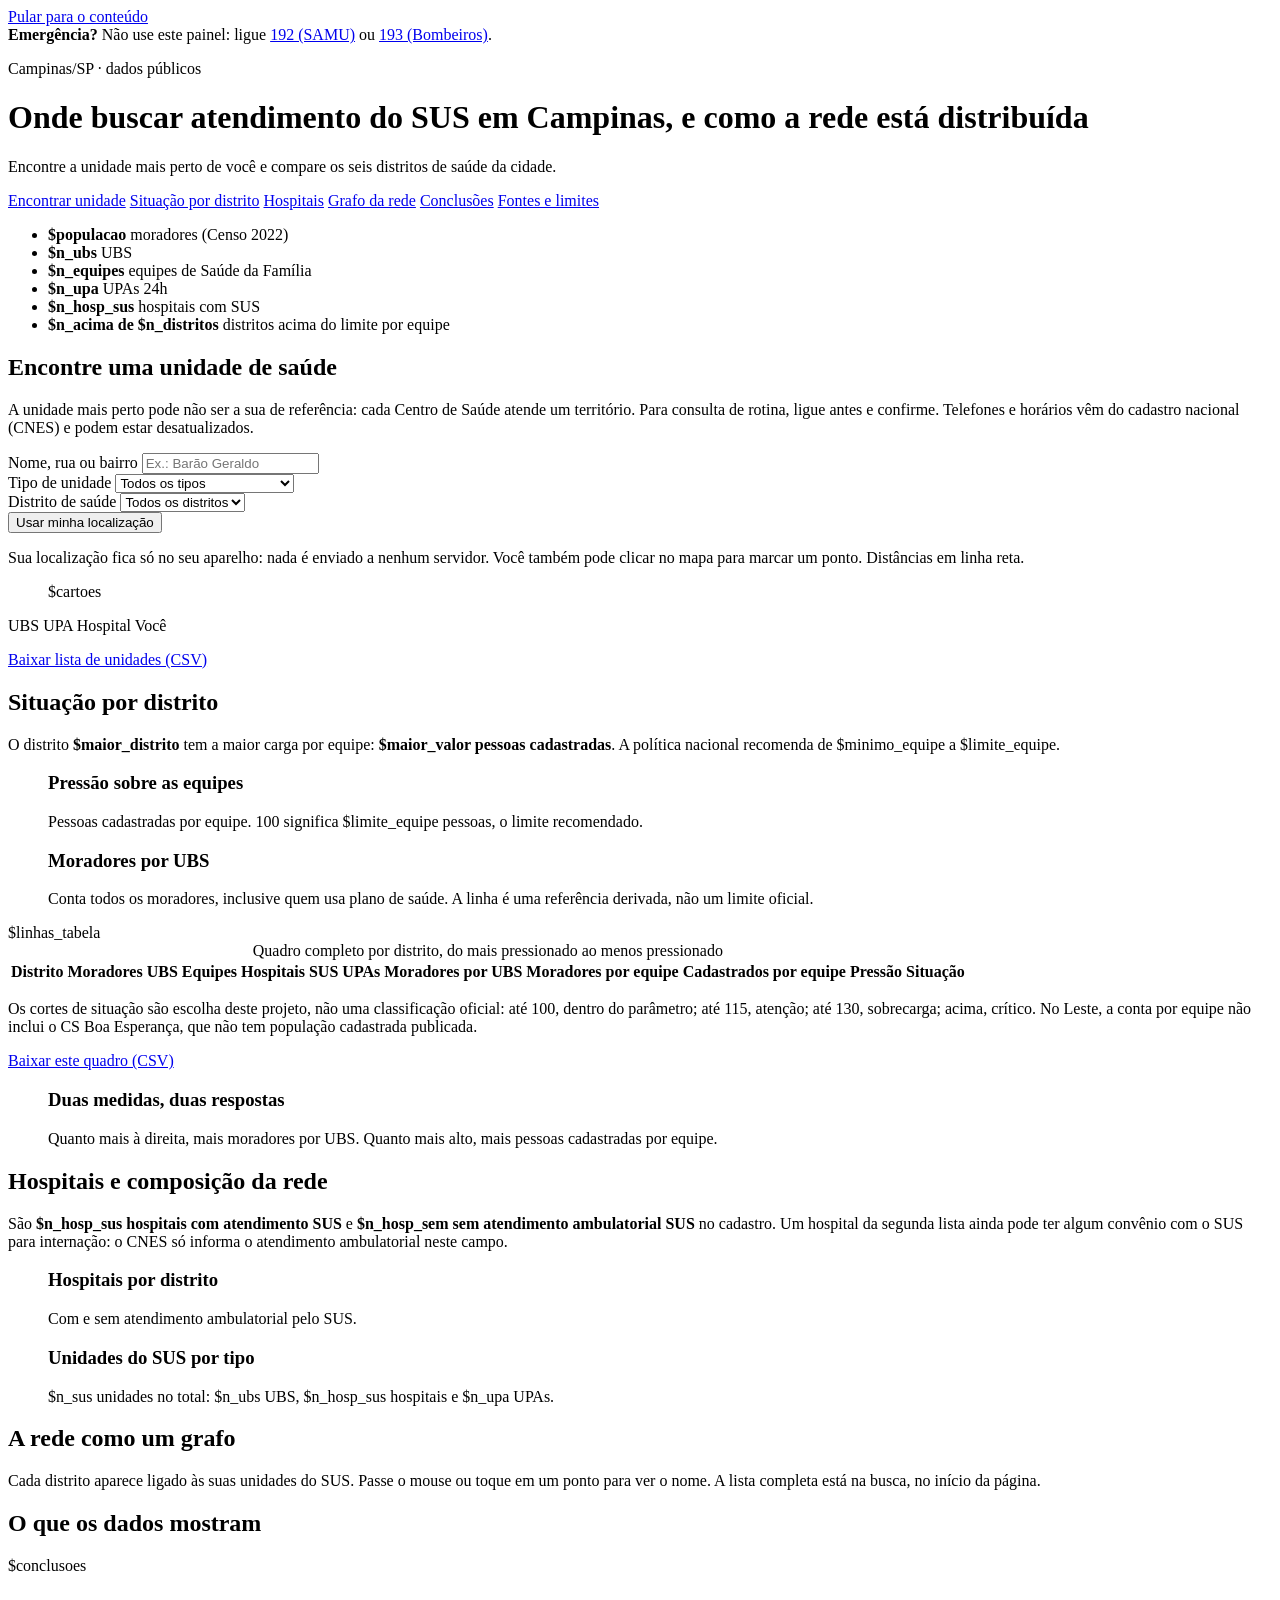
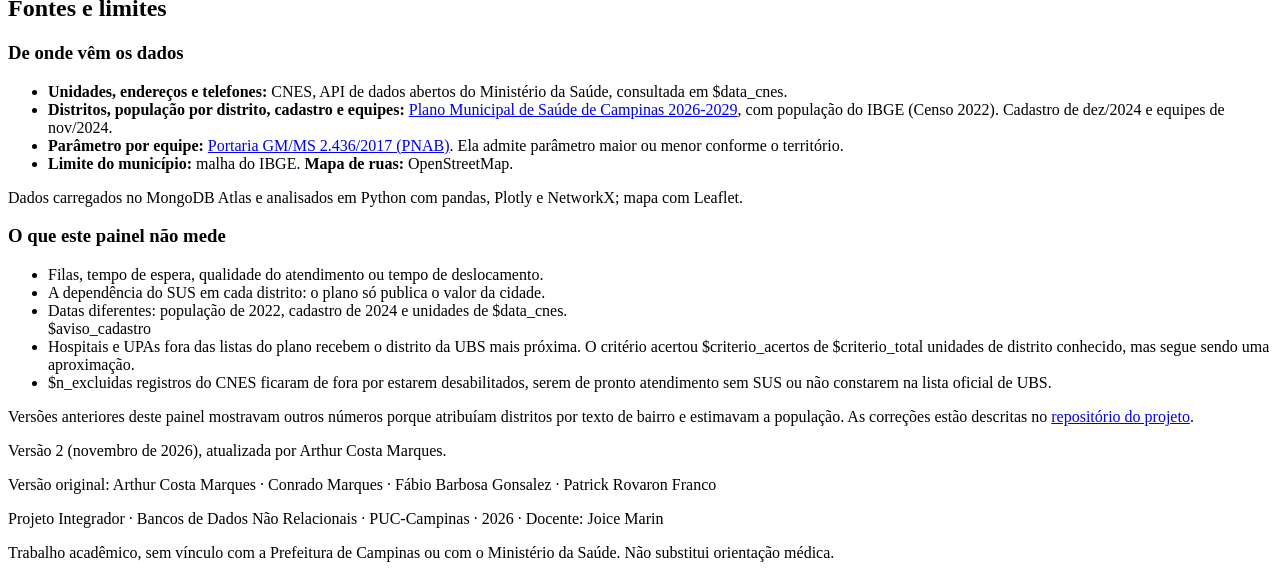
==== src/template/painel.html @ d637463d "Versão 2: corrige a metodologia e torna o painel utilizável por qualquer pessoa Atualização individu" ====
<!DOCTYPE html>
<html lang="pt-BR">
<head>
<meta charset="UTF-8">
<meta name="viewport" content="width=device-width, initial-scale=1">
<meta http-equiv="Content-Security-Policy" content="default-src 'none'; script-src 'unsafe-inline'; style-src 'unsafe-inline'; img-src data: https://tile.openstreetmap.org; base-uri 'none'; form-action 'none'">
<meta name="description" content="Encontre UBS, UPAs e hospitais do SUS em Campinas e compare os seis distritos de saúde, com dados oficiais.">
<title>Saúde Pública em Campinas</title>
<script>
(function () {
  var t = null;
  try { t = localStorage.getItem('tema'); } catch (erro) {}
  if (!t && window.matchMedia) t = matchMedia('(prefers-color-scheme: light)').matches ? 'claro' : 'escuro';
  document.documentElement.setAttribute('data-tema', t || 'escuro');
  document.documentElement.classList.add('com-js');
})();
</script>
<style>$css</style>
</head>
<body>
<a class="pular" href="#conteudo">Pular para o conteúdo</a>

<aside class="emergencia" aria-label="Emergência">
  <strong>Emergência?</strong> Não use este painel: ligue <a href="tel:192">192 (SAMU)</a> ou <a href="tel:193">193 (Bombeiros)</a>.
</aside>

<header class="topo">
  <div class="limite">
    <div class="topo-linha">
      <p class="pilula">Campinas/SP · dados públicos</p>
      <button type="button" id="alternar-tema" class="botao-sec" hidden>Mudar para tema claro</button>
    </div>
    <h1>Onde buscar atendimento do SUS em Campinas, e como a rede está distribuída</h1>
    <p class="subtitulo">Encontre a unidade mais perto de você e compare os seis distritos de saúde da cidade.</p>
    <nav aria-label="Seções da página">
      <a href="#encontrar">Encontrar unidade</a>
      <a href="#situacao">Situação por distrito</a>
      <a href="#hospitais">Hospitais</a>
      <a href="#grafo">Grafo da rede</a>
      <a href="#conclusoes">Conclusões</a>
      <a href="#fontes">Fontes e limites</a>
    </nav>
  </div>
</header>

<main id="conteudo" class="limite">

  <ul class="kpis" aria-label="Números principais">
    <li><strong>$populacao</strong> moradores (Censo 2022)</li>
    <li><strong>$n_ubs</strong> UBS</li>
    <li><strong>$n_equipes</strong> equipes de Saúde da Família</li>
    <li><strong>$n_upa</strong> UPAs 24h</li>
    <li><strong>$n_hosp_sus</strong> hospitais com SUS</li>
    <li><strong>$n_acima de $n_distritos</strong> distritos acima do limite por equipe</li>
  </ul>

  <section id="encontrar" aria-labelledby="t-encontrar">
    <h2 id="t-encontrar">Encontre uma unidade de saúde</h2>
    <p class="aviso">
      A unidade mais perto pode não ser a sua de referência: cada Centro de Saúde atende um território.
      Para consulta de rotina, ligue antes e confirme. Telefones e horários vêm do cadastro nacional (CNES) e podem estar desatualizados.
    </p>

    <div class="ferramentas com-js-apenas">
      <div class="campo">
        <label for="busca">Nome, rua ou bairro</label>
        <input id="busca" type="search" autocomplete="off" placeholder="Ex.: Barão Geraldo">
      </div>
      <div class="campo">
        <label for="filtro-cat">Tipo de unidade</label>
        <select id="filtro-cat">
          <option value="">Todos os tipos</option>
          <option value="UBS">UBS (consultas e vacinas)</option>
          <option value="UPA">UPA 24h (urgências)</option>
          <option value="Hospital">Hospital</option>
        </select>
      </div>
      <div class="campo">
        <label for="filtro-regiao">Distrito de saúde</label>
        <select id="filtro-regiao">
          <option value="">Todos os distritos</option>
          $opcoes_distrito
        </select>
      </div>
      <div class="campo campo-botao">
        <button type="button" id="usar-local" class="botao">Usar minha localização</button>
      </div>
    </div>
    <p class="fraco com-js-apenas">Sua localização fica só no seu aparelho: nada é enviado a nenhum servidor. Você também pode clicar no mapa para marcar um ponto. Distâncias em linha reta.</p>
    <p id="status-busca" class="status com-js-apenas" role="status" aria-live="polite"></p>

    <div class="busca-grade">
      <div>
        <ul id="lista-unidades" class="lista-unidades">
$cartoes
        </ul>
        <button type="button" id="mostrar-mais" class="botao-sec" hidden>Mostrar mais</button>
      </div>
      <div class="mapa-area">
        <div id="mapa" class="com-js-apenas" role="region" aria-label="Mapa das unidades. A lista ao lado traz as mesmas informações."></div>
        <p id="aviso-mapa" class="fraco" role="status"></p>
        <div class="legenda com-js-apenas" aria-hidden="true">
          <span><i style="background:#4F86EA"></i>UBS</span>
          <span><i class="m" style="background:#E8A317"></i>UPA</span>
          <span><i class="g" style="background:#E0446A"></i>Hospital</span>
          <span><i class="voce"></i>Você</span>
        </div>
      </div>
    </div>
    <p class="downloads">
      <a download="unidades_sus_campinas.csv" href="$csv_unidades">Baixar lista de unidades (CSV)</a>
    </p>
  </section>

  <section id="situacao" aria-labelledby="t-situacao">
    <h2 id="t-situacao">Situação por distrito</h2>
    <div class="destaque">
      O distrito <b>$maior_distrito</b> tem a maior carga por equipe: <b>$maior_valor pessoas cadastradas</b>.
      A política nacional recomenda de $minimo_equipe a $limite_equipe.
    </div>
    <div class="grade">
      <figure class="cartao">
        <figcaption><h3>Pressão sobre as equipes</h3><p>Pessoas cadastradas por equipe. 100 significa $limite_equipe pessoas, o limite recomendado.</p></figcaption>
        <div id="g-pressao" class="grafico" role="img" aria-label="Gráfico de barras da pressão por distrito. Os valores estão no quadro abaixo."></div>
      </figure>
      <figure class="cartao">
        <figcaption><h3>Moradores por UBS</h3><p>Conta todos os moradores, inclusive quem usa plano de saúde. A linha é uma referência derivada, não um limite oficial.</p></figcaption>
        <div id="g-hab-ubs" class="grafico" role="img" aria-label="Gráfico de barras de moradores por UBS em cada distrito. Os valores estão no quadro abaixo."></div>
      </figure>
    </div>

    <div class="tabela-rolagem" tabindex="0" role="region" aria-labelledby="legenda-quadro">
      <table>
        <caption id="legenda-quadro">Quadro completo por distrito, do mais pressionado ao menos pressionado</caption>
        <thead>
          <tr>
            <th scope="col">Distrito</th><th scope="col">Moradores</th><th scope="col">UBS</th><th scope="col">Equipes</th>
            <th scope="col">Hospitais SUS</th><th scope="col">UPAs</th><th scope="col">Moradores por UBS</th>
            <th scope="col">Moradores por equipe</th><th scope="col">Cadastrados por equipe</th><th scope="col">Pressão</th><th scope="col">Situação</th>
          </tr>
        </thead>
        <tbody>
$linhas_tabela
        </tbody>
      </table>
    </div>
    <p class="fraco">Os cortes de situação são escolha deste projeto, não uma classificação oficial: até 100, dentro do parâmetro; até 115, atenção; até 130, sobrecarga; acima, crítico. No Leste, a conta por equipe não inclui o CS Boa Esperança, que não tem população cadastrada publicada.</p>
    <p class="downloads"><a download="indicadores_distritos_campinas.csv" href="$csv_distritos">Baixar este quadro (CSV)</a></p>

    <figure class="cartao">
      <figcaption><h3>Duas medidas, duas respostas</h3><p>Quanto mais à direita, mais moradores por UBS. Quanto mais alto, mais pessoas cadastradas por equipe.</p></figcaption>
      <div id="g-medidas" class="grafico" role="img" aria-label="Gráfico de dispersão comparando moradores por UBS e cadastrados por equipe. Os valores estão no quadro acima."></div>
    </figure>
  </section>

  <section id="hospitais" aria-labelledby="t-hospitais">
    <h2 id="t-hospitais">Hospitais e composição da rede</h2>
    <div class="destaque">
      São <b>$n_hosp_sus hospitais com atendimento SUS</b> e <b>$n_hosp_sem sem atendimento ambulatorial SUS</b> no cadastro.
      Um hospital da segunda lista ainda pode ter algum convênio com o SUS para internação: o CNES só informa o atendimento ambulatorial neste campo.
    </div>
    <div class="grade">
      <figure class="cartao">
        <figcaption><h3>Hospitais por distrito</h3><p>Com e sem atendimento ambulatorial pelo SUS.</p></figcaption>
        <div id="g-hospitais" class="grafico" role="img" aria-label="Gráfico de barras empilhadas com hospitais por distrito. Os hospitais SUS por distrito estão no quadro acima."></div>
      </figure>
      <figure class="cartao">
        <figcaption><h3>Unidades do SUS por tipo</h3><p>$n_sus unidades no total: $n_ubs UBS, $n_hosp_sus hospitais e $n_upa UPAs.</p></figcaption>
        <div id="g-composicao" class="grafico" role="img" aria-label="Gráfico de rosca: $n_ubs UBS, $n_hosp_sus hospitais e $n_upa UPAs."></div>
      </figure>
    </div>
  </section>

  <section id="grafo" aria-labelledby="t-grafo">
    <h2 id="t-grafo">A rede como um grafo</h2>
    <p>Cada distrito aparece ligado às suas unidades do SUS. Passe o mouse ou toque em um ponto para ver o nome. A lista completa está na busca, no início da página.</p>
    <figure class="cartao">
      <div id="g-grafo" class="grafico" role="img" aria-label="Grafo com os $n_distritos distritos ligados às $n_sus unidades do SUS."></div>
    </figure>
  </section>

  <section id="conclusoes" aria-labelledby="t-conclusoes">
    <h2 id="t-conclusoes">O que os dados mostram</h2>
$conclusoes
  </section>

  <section id="fontes" aria-labelledby="t-fontes">
    <h2 id="t-fontes">Fontes e limites</h2>
    <div class="grade grade-texto">
      <div class="cartao texto">
        <h3>De onde vêm os dados</h3>
        <ul>
          <li><b>Unidades, endereços e telefones:</b> CNES, API de dados abertos do Ministério da Saúde, consultada em $data_cnes.</li>
          <li><b>Distritos, população por distrito, cadastro e equipes:</b> <a href="$url_pms" rel="noopener noreferrer">Plano Municipal de Saúde de Campinas 2026-2029</a>, com população do IBGE (Censo 2022). Cadastro de dez/2024 e equipes de nov/2024.</li>
          <li><b>Parâmetro por equipe:</b> <a href="https://bvsms.saude.gov.br/bvs/saudelegis/gm/2017/prt2436_22_09_2017.html" rel="noopener noreferrer">Portaria GM/MS 2.436/2017 (PNAB)</a>. Ela admite parâmetro maior ou menor conforme o território.</li>
          <li><b>Limite do município:</b> malha do IBGE. <b>Mapa de ruas:</b> OpenStreetMap.</li>
        </ul>
        <p class="fraco">Dados carregados no MongoDB Atlas e analisados em Python com pandas, Plotly e NetworkX; mapa com Leaflet.</p>
      </div>
      <div class="cartao texto">
        <h3>O que este painel não mede</h3>
        <ul>
          <li>Filas, tempo de espera, qualidade do atendimento ou tempo de deslocamento.</li>
          <li>A dependência do SUS em cada distrito: o plano só publica o valor da cidade.</li>
          <li>Datas diferentes: população de 2022, cadastro de 2024 e unidades de $data_cnes.</li>
          $aviso_cadastro
          <li>Hospitais e UPAs fora das listas do plano recebem o distrito da UBS mais próxima. O critério acertou $criterio_acertos de $criterio_total unidades de distrito conhecido, mas segue sendo uma aproximação.</li>
          <li>$n_excluidas registros do CNES ficaram de fora por estarem desabilitados, serem de pronto atendimento sem SUS ou não constarem na lista oficial de UBS.</li>
        </ul>
        <p class="fraco">Versões anteriores deste painel mostravam outros números porque atribuíam distritos por texto de bairro e estimavam a população. As correções estão descritas no <a href="https://github.com/arthur-cmarques1/mapa-saude-campinas" rel="noopener noreferrer">repositório do projeto</a>.</p>
      </div>
    </div>
  </section>
</main>

<footer>
  <div class="limite">
    <p>Versão 2 (novembro de 2026), atualizada por Arthur Costa Marques.</p>
    <p>Versão original: Arthur Costa Marques · Conrado Marques · Fábio Barbosa Gonsalez · Patrick Rovaron Franco</p>
    <p>Projeto Integrador · Bancos de Dados Não Relacionais · PUC-Campinas · 2026 · Docente: Joice Marin</p>
    <p>Trabalho acadêmico, sem vínculo com a Prefeitura de Campinas ou com o Ministério da Saúde. Não substitui orientação médica.</p>
  </div>
</footer>

<noscript><p class="limite aviso">Os gráficos e o mapa precisam de JavaScript. A lista de unidades, o quadro por distrito e as conclusões continuam disponíveis nesta página.</p></noscript>

<script id="dados-painel" type="application/json">$dados_json</script>
<script>$js_plotly</script>
<script>$js_leaflet</script>
<script>$js_painel</script>
</body>
</html>
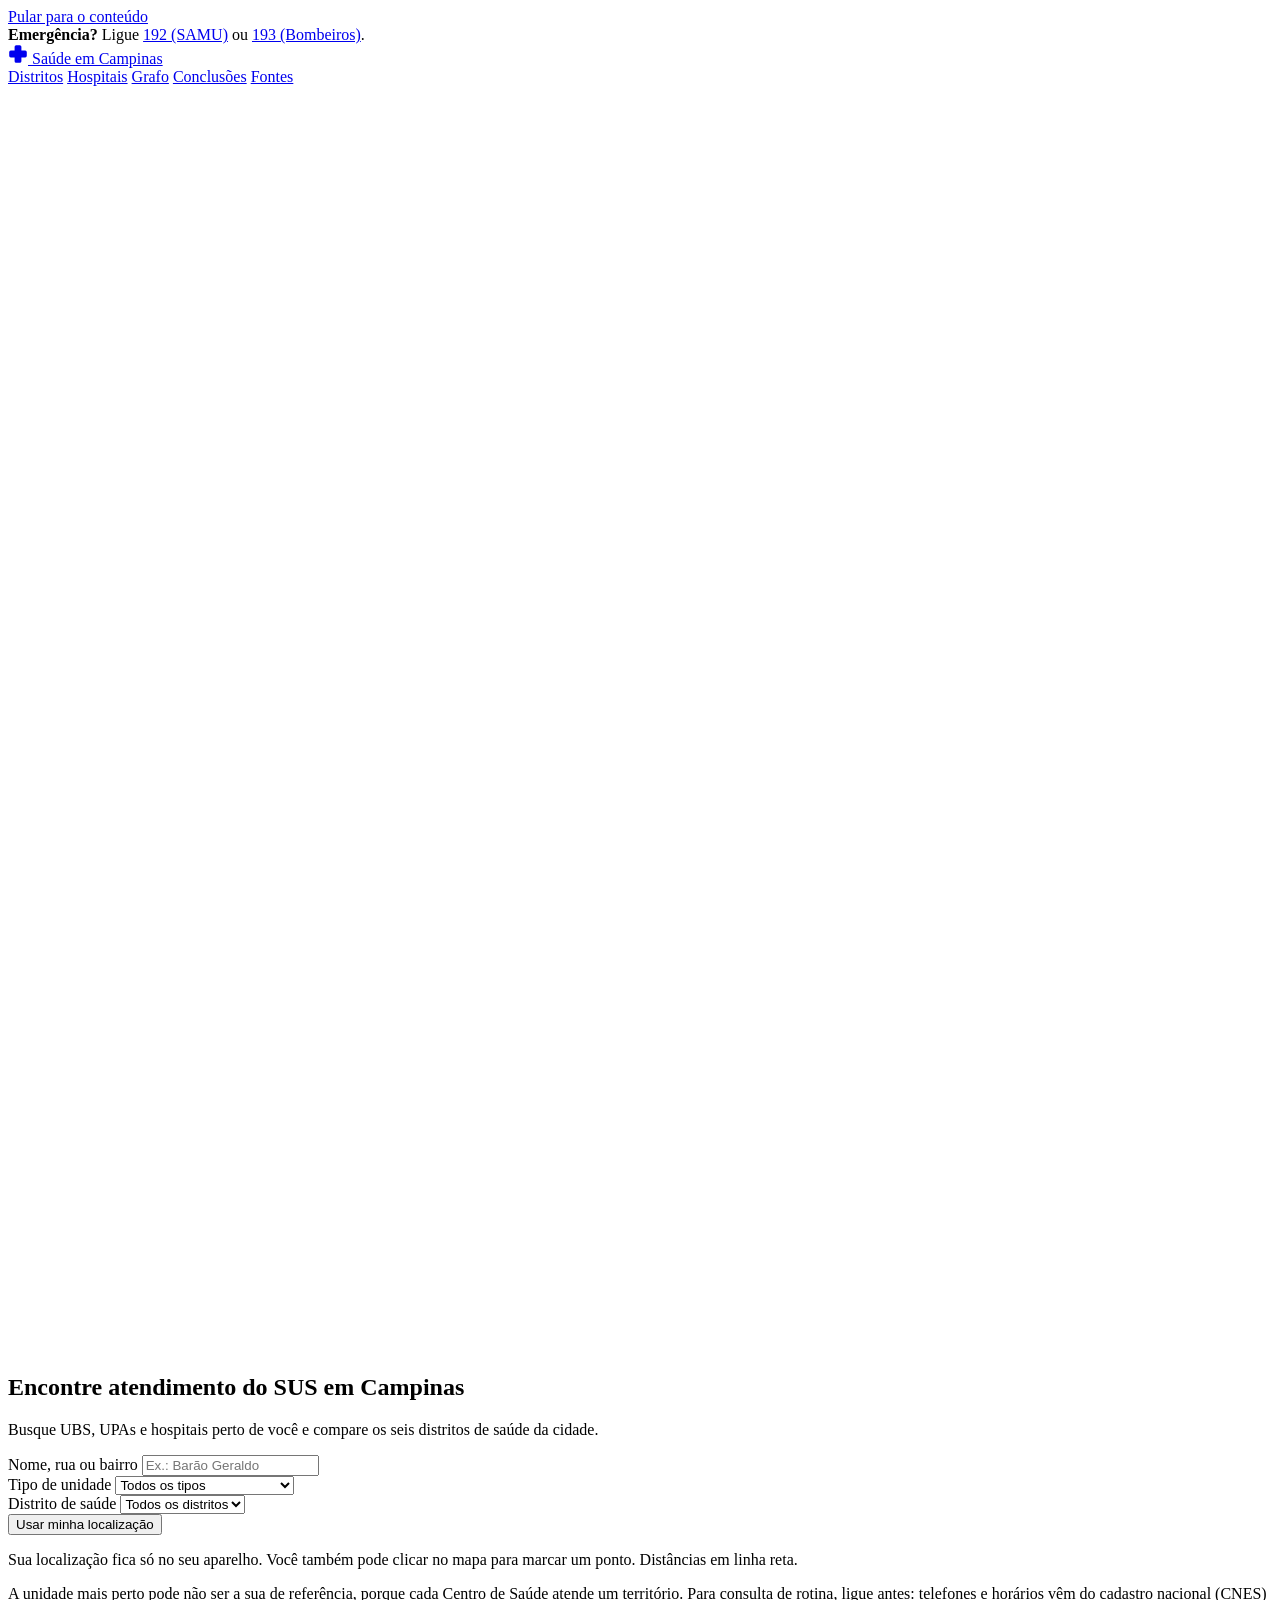
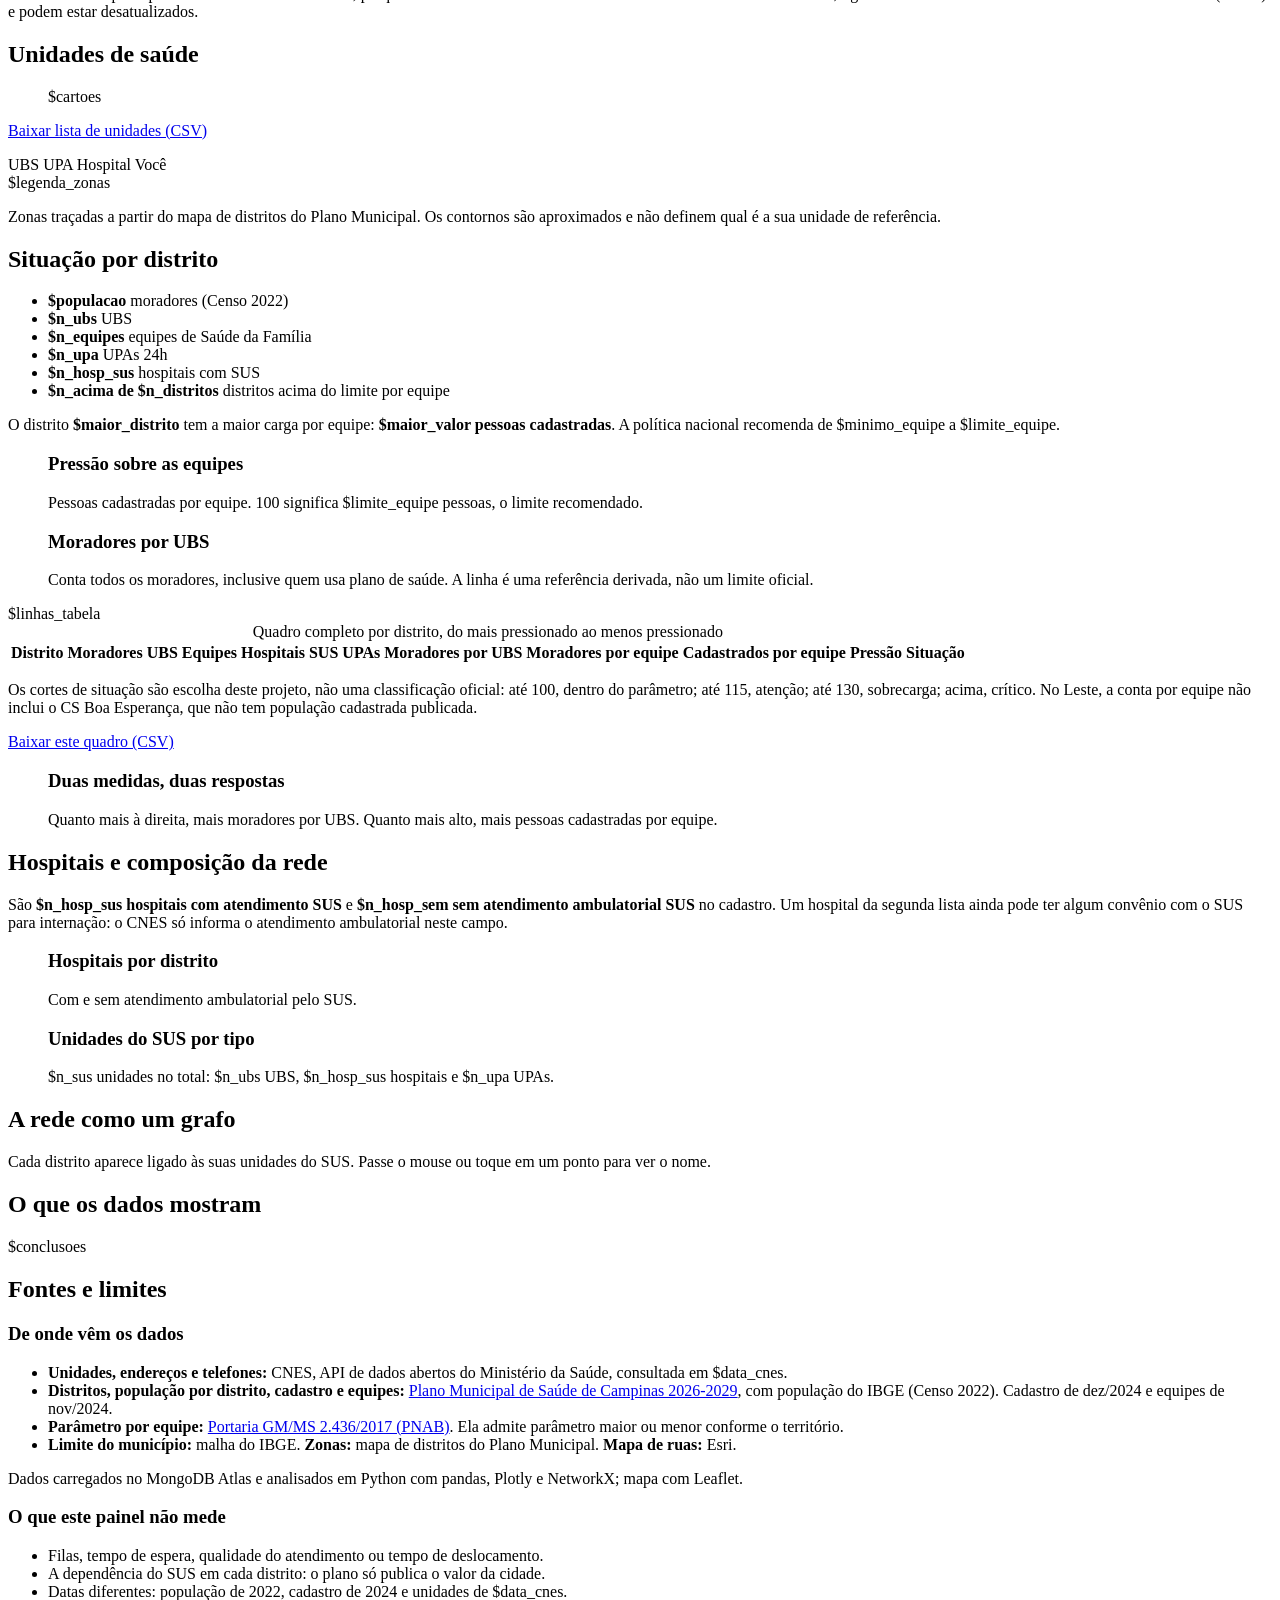
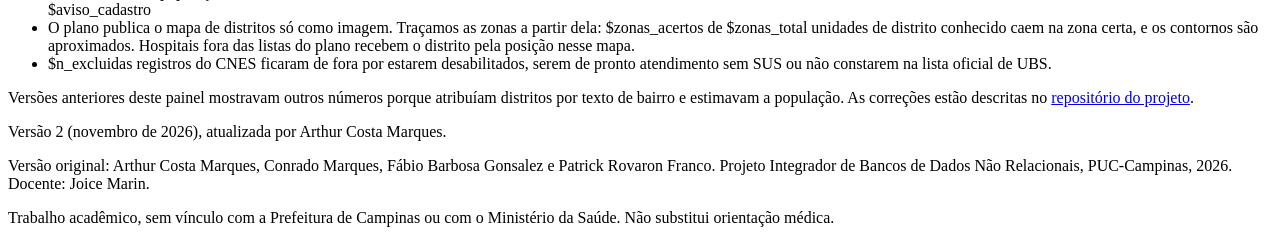
==== commit 08446eed: "Versão 2.0.1: novo visual, zonas dos distritos, painel mais leve e correção da CI Visual - Adota o v" ====
--- a/src/template/painel.html
+++ b/src/template/painel.html
@@ -1,17 +1,18 @@
 <!DOCTYPE html>
-<html lang="pt-BR">
+<html lang="pt-BR" data-tema="claro">
 <head>
 <meta charset="UTF-8">
 <meta name="viewport" content="width=device-width, initial-scale=1">
-<meta http-equiv="Content-Security-Policy" content="default-src 'none'; script-src 'unsafe-inline'; style-src 'unsafe-inline'; img-src data: https://tile.openstreetmap.org; base-uri 'none'; form-action 'none'">
+<meta http-equiv="Content-Security-Policy" content="default-src 'none'; script-src 'unsafe-inline'; style-src 'unsafe-inline'; font-src data:; img-src data: https://server.arcgisonline.com; base-uri 'none'; form-action 'none'">
 <meta name="description" content="Encontre UBS, UPAs e hospitais do SUS em Campinas e compare os seis distritos de saúde, com dados oficiais.">
+<meta name="theme-color" content="#E3F3F0">
 <title>Saúde Pública em Campinas</title>
+<link rel="icon" href="data:,">
 <script>
 (function () {
   var t = null;
   try { t = localStorage.getItem('tema'); } catch (erro) {}
-  if (!t && window.matchMedia) t = matchMedia('(prefers-color-scheme: light)').matches ? 'claro' : 'escuro';
-  document.documentElement.setAttribute('data-tema', t || 'escuro');
+  document.documentElement.setAttribute('data-tema', t === 'escuro' ? 'escuro' : 'claro');
   document.documentElement.classList.add('com-js');
 })();
 </script>
@@ -21,48 +22,46 @@
 <a class="pular" href="#conteudo">Pular para o conteúdo</a>
 
 <aside class="emergencia" aria-label="Emergência">
-  <strong>Emergência?</strong> Não use este painel: ligue <a href="tel:192">192 (SAMU)</a> ou <a href="tel:193">193 (Bombeiros)</a>.
+  <strong>Emergência?</strong> Ligue <a href="tel:192">192 (SAMU)</a> ou <a href="tel:193">193 (Bombeiros)</a>.
 </aside>
 
-<header class="topo">
-  <div class="limite">
-    <div class="topo-linha">
-      <p class="pilula">Campinas/SP · dados públicos</p>
-      <button type="button" id="alternar-tema" class="botao-sec" hidden>Mudar para tema claro</button>
-    </div>
-    <h1>Onde buscar atendimento do SUS em Campinas, e como a rede está distribuída</h1>
-    <p class="subtitulo">Encontre a unidade mais perto de você e compare os seis distritos de saúde da cidade.</p>
-    <nav aria-label="Seções da página">
-      <a href="#encontrar">Encontrar unidade</a>
-      <a href="#situacao">Situação por distrito</a>
+<div class="barra-fixa limite">
+  <nav class="barra vidro" aria-label="Seções da página">
+    <a class="marca" href="#conteudo">
+      <svg viewBox="0 0 100 100" width="20" height="20" aria-hidden="true"><path fill="currentColor" d="M41 6H59a8 8 0 0 1 8 8V33H86a8 8 0 0 1 8 8V59a8 8 0 0 1-8 8H67V86a8 8 0 0 1-8 8H41a8 8 0 0 1-8-8V67H14a8 8 0 0 1-8-8V41a8 8 0 0 1 8-8H33V14a8 8 0 0 1 8-8Z"/></svg>
+      Saúde em Campinas
+    </a>
+    <div class="barra-links">
+      <a href="#situacao">Distritos</a>
       <a href="#hospitais">Hospitais</a>
-      <a href="#grafo">Grafo da rede</a>
+      <a href="#grafo">Grafo</a>
       <a href="#conclusoes">Conclusões</a>
-      <a href="#fontes">Fontes e limites</a>
-    </nav>
-  </div>
-</header>
+      <a href="#fontes">Fontes</a>
+    </div>
+    <button type="button" id="alternar-tema" class="botao-sec" hidden>Tema escuro</button>
+  </nav>
+</div>
 
 <main id="conteudo" class="limite">
 
-  <ul class="kpis" aria-label="Números principais">
-    <li><strong>$populacao</strong> moradores (Censo 2022)</li>
-    <li><strong>$n_ubs</strong> UBS</li>
-    <li><strong>$n_equipes</strong> equipes de Saúde da Família</li>
-    <li><strong>$n_upa</strong> UPAs 24h</li>
-    <li><strong>$n_hosp_sus</strong> hospitais com SUS</li>
-    <li><strong>$n_acima de $n_distritos</strong> distritos acima do limite por equipe</li>
-  </ul>
-
   <section id="encontrar" aria-labelledby="t-encontrar">
-    <h2 id="t-encontrar">Encontre uma unidade de saúde</h2>
-    <p class="aviso">
-      A unidade mais perto pode não ser a sua de referência: cada Centro de Saúde atende um território.
-      Para consulta de rotina, ligue antes e confirme. Telefones e horários vêm do cadastro nacional (CNES) e podem estar desatualizados.
-    </p>
-
-    <div class="ferramentas com-js-apenas">
-      <div class="campo">
+    <header class="heroi">
+      <svg class="cruz" viewBox="0 0 100 100" aria-hidden="true">
+        <defs>
+          <linearGradient id="vidro-cruz" x1="0" y1="0" x2="1" y2="1">
+            <stop offset="0" stop-color="#fff" stop-opacity=".92"/>
+            <stop offset=".55" stop-color="#fff" stop-opacity=".42"/>
+            <stop offset="1" stop-color="#fff" stop-opacity=".2"/>
+          </linearGradient>
+        </defs>
+        <path fill="url(#vidro-cruz)" stroke="#fff" stroke-opacity=".85" stroke-width=".7" d="M41 6H59a8 8 0 0 1 8 8V33H86a8 8 0 0 1 8 8V59a8 8 0 0 1-8 8H67V86a8 8 0 0 1-8 8H41a8 8 0 0 1-8-8V67H14a8 8 0 0 1-8-8V41a8 8 0 0 1 8-8H33V14a8 8 0 0 1 8-8Z"/>
+      </svg>
+      <h1 id="t-encontrar">Encontre atendimento do SUS em Campinas</h1>
+      <p class="subtitulo">Busque UBS, UPAs e hospitais perto de você e compare os seis distritos de saúde da cidade.</p>
+    </header>
+
+    <div class="ferramentas vidro com-js-apenas">
+      <div class="campo campo-busca">
         <label for="busca">Nome, rua ou bairro</label>
         <input id="busca" type="search" autocomplete="off" placeholder="Ex.: Barão Geraldo">
       </div>
@@ -82,54 +81,64 @@
           $opcoes_distrito
         </select>
       </div>
-      <div class="campo campo-botao">
-        <button type="button" id="usar-local" class="botao">Usar minha localização</button>
-      </div>
-    </div>
-    <p class="fraco com-js-apenas">Sua localização fica só no seu aparelho: nada é enviado a nenhum servidor. Você também pode clicar no mapa para marcar um ponto. Distâncias em linha reta.</p>
+      <button type="button" id="usar-local" class="botao">Usar minha localização</button>
+    </div>
+    <p class="fraco nota-busca com-js-apenas">Sua localização fica só no seu aparelho. Você também pode clicar no mapa para marcar um ponto. Distâncias em linha reta.</p>
+    <p class="aviso">A unidade mais perto pode não ser a sua de referência, porque cada Centro de Saúde atende um território. Para consulta de rotina, ligue antes: telefones e horários vêm do cadastro nacional (CNES) e podem estar desatualizados.</p>
     <p id="status-busca" class="status com-js-apenas" role="status" aria-live="polite"></p>
 
     <div class="busca-grade">
       <div>
+        <h2 class="sr">Unidades de saúde</h2>
         <ul id="lista-unidades" class="lista-unidades">
 $cartoes
         </ul>
         <button type="button" id="mostrar-mais" class="botao-sec" hidden>Mostrar mais</button>
+        <p class="downloads"><a download="unidades_sus_campinas.csv" href="$csv_unidades">Baixar lista de unidades (CSV)</a></p>
       </div>
       <div class="mapa-area">
         <div id="mapa" class="com-js-apenas" role="region" aria-label="Mapa das unidades. A lista ao lado traz as mesmas informações."></div>
         <p id="aviso-mapa" class="fraco" role="status"></p>
         <div class="legenda com-js-apenas" aria-hidden="true">
-          <span><i style="background:#4F86EA"></i>UBS</span>
-          <span><i class="m" style="background:#E8A317"></i>UPA</span>
-          <span><i class="g" style="background:#E0446A"></i>Hospital</span>
+          <span><i style="background:#2F86D6"></i>UBS</span>
+          <span><i class="m" style="background:#F2B84B"></i>UPA</span>
+          <span><i class="g" style="background:#E8577A"></i>Hospital</span>
           <span><i class="voce"></i>Você</span>
         </div>
-      </div>
-    </div>
-    <p class="downloads">
-      <a download="unidades_sus_campinas.csv" href="$csv_unidades">Baixar lista de unidades (CSV)</a>
-    </p>
+        <div class="legenda legenda-zonas com-js-apenas" aria-hidden="true">
+$legenda_zonas
+        </div>
+        <p class="fraco nota-mapa com-js-apenas">Zonas traçadas a partir do mapa de distritos do Plano Municipal. Os contornos são aproximados e não definem qual é a sua unidade de referência.</p>
+      </div>
+    </div>
   </section>
 
   <section id="situacao" aria-labelledby="t-situacao">
     <h2 id="t-situacao">Situação por distrito</h2>
-    <div class="destaque">
+    <ul class="kpis vidro" aria-label="Números principais">
+      <li><strong>$populacao</strong> moradores (Censo 2022)</li>
+      <li><strong>$n_ubs</strong> UBS</li>
+      <li><strong>$n_equipes</strong> equipes de Saúde da Família</li>
+      <li><strong>$n_upa</strong> UPAs 24h</li>
+      <li><strong>$n_hosp_sus</strong> hospitais com SUS</li>
+      <li><strong>$n_acima de $n_distritos</strong> distritos acima do limite por equipe</li>
+    </ul>
+    <p class="destaque">
       O distrito <b>$maior_distrito</b> tem a maior carga por equipe: <b>$maior_valor pessoas cadastradas</b>.
       A política nacional recomenda de $minimo_equipe a $limite_equipe.
-    </div>
+    </p>
     <div class="grade">
-      <figure class="cartao">
+      <figure class="cartao vidro">
         <figcaption><h3>Pressão sobre as equipes</h3><p>Pessoas cadastradas por equipe. 100 significa $limite_equipe pessoas, o limite recomendado.</p></figcaption>
         <div id="g-pressao" class="grafico" role="img" aria-label="Gráfico de barras da pressão por distrito. Os valores estão no quadro abaixo."></div>
       </figure>
-      <figure class="cartao">
+      <figure class="cartao vidro">
         <figcaption><h3>Moradores por UBS</h3><p>Conta todos os moradores, inclusive quem usa plano de saúde. A linha é uma referência derivada, não um limite oficial.</p></figcaption>
         <div id="g-hab-ubs" class="grafico" role="img" aria-label="Gráfico de barras de moradores por UBS em cada distrito. Os valores estão no quadro abaixo."></div>
       </figure>
     </div>
 
-    <div class="tabela-rolagem" tabindex="0" role="region" aria-labelledby="legenda-quadro">
+    <div class="tabela-rolagem vidro" tabindex="0" role="region" aria-labelledby="legenda-quadro">
       <table>
         <caption id="legenda-quadro">Quadro completo por distrito, do mais pressionado ao menos pressionado</caption>
         <thead>
@@ -147,7 +156,7 @@
     <p class="fraco">Os cortes de situação são escolha deste projeto, não uma classificação oficial: até 100, dentro do parâmetro; até 115, atenção; até 130, sobrecarga; acima, crítico. No Leste, a conta por equipe não inclui o CS Boa Esperança, que não tem população cadastrada publicada.</p>
     <p class="downloads"><a download="indicadores_distritos_campinas.csv" href="$csv_distritos">Baixar este quadro (CSV)</a></p>
 
-    <figure class="cartao">
+    <figure class="cartao vidro">
       <figcaption><h3>Duas medidas, duas respostas</h3><p>Quanto mais à direita, mais moradores por UBS. Quanto mais alto, mais pessoas cadastradas por equipe.</p></figcaption>
       <div id="g-medidas" class="grafico" role="img" aria-label="Gráfico de dispersão comparando moradores por UBS e cadastrados por equipe. Os valores estão no quadro acima."></div>
     </figure>
@@ -155,16 +164,16 @@
 
   <section id="hospitais" aria-labelledby="t-hospitais">
     <h2 id="t-hospitais">Hospitais e composição da rede</h2>
-    <div class="destaque">
+    <p class="destaque">
       São <b>$n_hosp_sus hospitais com atendimento SUS</b> e <b>$n_hosp_sem sem atendimento ambulatorial SUS</b> no cadastro.
       Um hospital da segunda lista ainda pode ter algum convênio com o SUS para internação: o CNES só informa o atendimento ambulatorial neste campo.
-    </div>
+    </p>
     <div class="grade">
-      <figure class="cartao">
+      <figure class="cartao vidro">
         <figcaption><h3>Hospitais por distrito</h3><p>Com e sem atendimento ambulatorial pelo SUS.</p></figcaption>
         <div id="g-hospitais" class="grafico" role="img" aria-label="Gráfico de barras empilhadas com hospitais por distrito. Os hospitais SUS por distrito estão no quadro acima."></div>
       </figure>
-      <figure class="cartao">
+      <figure class="cartao vidro">
         <figcaption><h3>Unidades do SUS por tipo</h3><p>$n_sus unidades no total: $n_ubs UBS, $n_hosp_sus hospitais e $n_upa UPAs.</p></figcaption>
         <div id="g-composicao" class="grafico" role="img" aria-label="Gráfico de rosca: $n_ubs UBS, $n_hosp_sus hospitais e $n_upa UPAs."></div>
       </figure>
@@ -173,38 +182,40 @@
 
   <section id="grafo" aria-labelledby="t-grafo">
     <h2 id="t-grafo">A rede como um grafo</h2>
-    <p>Cada distrito aparece ligado às suas unidades do SUS. Passe o mouse ou toque em um ponto para ver o nome. A lista completa está na busca, no início da página.</p>
-    <figure class="cartao">
+    <p>Cada distrito aparece ligado às suas unidades do SUS. Passe o mouse ou toque em um ponto para ver o nome.</p>
+    <figure class="cartao vidro">
       <div id="g-grafo" class="grafico" role="img" aria-label="Grafo com os $n_distritos distritos ligados às $n_sus unidades do SUS."></div>
     </figure>
   </section>
 
   <section id="conclusoes" aria-labelledby="t-conclusoes">
     <h2 id="t-conclusoes">O que os dados mostram</h2>
+    <div class="conclusoes vidro">
 $conclusoes
+    </div>
   </section>
 
   <section id="fontes" aria-labelledby="t-fontes">
     <h2 id="t-fontes">Fontes e limites</h2>
     <div class="grade grade-texto">
-      <div class="cartao texto">
+      <div class="cartao vidro texto">
         <h3>De onde vêm os dados</h3>
         <ul>
           <li><b>Unidades, endereços e telefones:</b> CNES, API de dados abertos do Ministério da Saúde, consultada em $data_cnes.</li>
           <li><b>Distritos, população por distrito, cadastro e equipes:</b> <a href="$url_pms" rel="noopener noreferrer">Plano Municipal de Saúde de Campinas 2026-2029</a>, com população do IBGE (Censo 2022). Cadastro de dez/2024 e equipes de nov/2024.</li>
           <li><b>Parâmetro por equipe:</b> <a href="https://bvsms.saude.gov.br/bvs/saudelegis/gm/2017/prt2436_22_09_2017.html" rel="noopener noreferrer">Portaria GM/MS 2.436/2017 (PNAB)</a>. Ela admite parâmetro maior ou menor conforme o território.</li>
-          <li><b>Limite do município:</b> malha do IBGE. <b>Mapa de ruas:</b> OpenStreetMap.</li>
+          <li><b>Limite do município:</b> malha do IBGE. <b>Zonas:</b> mapa de distritos do Plano Municipal. <b>Mapa de ruas:</b> Esri.</li>
         </ul>
         <p class="fraco">Dados carregados no MongoDB Atlas e analisados em Python com pandas, Plotly e NetworkX; mapa com Leaflet.</p>
       </div>
-      <div class="cartao texto">
+      <div class="cartao vidro texto">
         <h3>O que este painel não mede</h3>
         <ul>
           <li>Filas, tempo de espera, qualidade do atendimento ou tempo de deslocamento.</li>
           <li>A dependência do SUS em cada distrito: o plano só publica o valor da cidade.</li>
           <li>Datas diferentes: população de 2022, cadastro de 2024 e unidades de $data_cnes.</li>
           $aviso_cadastro
-          <li>Hospitais e UPAs fora das listas do plano recebem o distrito da UBS mais próxima. O critério acertou $criterio_acertos de $criterio_total unidades de distrito conhecido, mas segue sendo uma aproximação.</li>
+          <li>O plano publica o mapa de distritos só como imagem. Traçamos as zonas a partir dela: $zonas_acertos de $zonas_total unidades de distrito conhecido caem na zona certa, e os contornos são aproximados. Hospitais fora das listas do plano recebem o distrito pela posição nesse mapa.</li>
           <li>$n_excluidas registros do CNES ficaram de fora por estarem desabilitados, serem de pronto atendimento sem SUS ou não constarem na lista oficial de UBS.</li>
         </ul>
         <p class="fraco">Versões anteriores deste painel mostravam outros números porque atribuíam distritos por texto de bairro e estimavam a população. As correções estão descritas no <a href="https://github.com/arthur-cmarques1/mapa-saude-campinas" rel="noopener noreferrer">repositório do projeto</a>.</p>
@@ -213,19 +224,16 @@
   </section>
 </main>
 
-<footer>
-  <div class="limite">
-    <p>Versão 2 (novembro de 2026), atualizada por Arthur Costa Marques.</p>
-    <p>Versão original: Arthur Costa Marques · Conrado Marques · Fábio Barbosa Gonsalez · Patrick Rovaron Franco</p>
-    <p>Projeto Integrador · Bancos de Dados Não Relacionais · PUC-Campinas · 2026 · Docente: Joice Marin</p>
-    <p>Trabalho acadêmico, sem vínculo com a Prefeitura de Campinas ou com o Ministério da Saúde. Não substitui orientação médica.</p>
-  </div>
+<footer class="limite">
+  <p>Versão 2 (novembro de 2026), atualizada por Arthur Costa Marques.</p>
+  <p>Versão original: Arthur Costa Marques, Conrado Marques, Fábio Barbosa Gonsalez e Patrick Rovaron Franco. Projeto Integrador de Bancos de Dados Não Relacionais, PUC-Campinas, 2026. Docente: Joice Marin.</p>
+  <p>Trabalho acadêmico, sem vínculo com a Prefeitura de Campinas ou com o Ministério da Saúde. Não substitui orientação médica.</p>
 </footer>
 
 <noscript><p class="limite aviso">Os gráficos e o mapa precisam de JavaScript. A lista de unidades, o quadro por distrito e as conclusões continuam disponíveis nesta página.</p></noscript>
 
 <script id="dados-painel" type="application/json">$dados_json</script>
-<script>$js_plotly</script>
+<script id="js-plotly" type="text/plain">$js_plotly</script>
 <script>$js_leaflet</script>
 <script>$js_painel</script>
 </body>
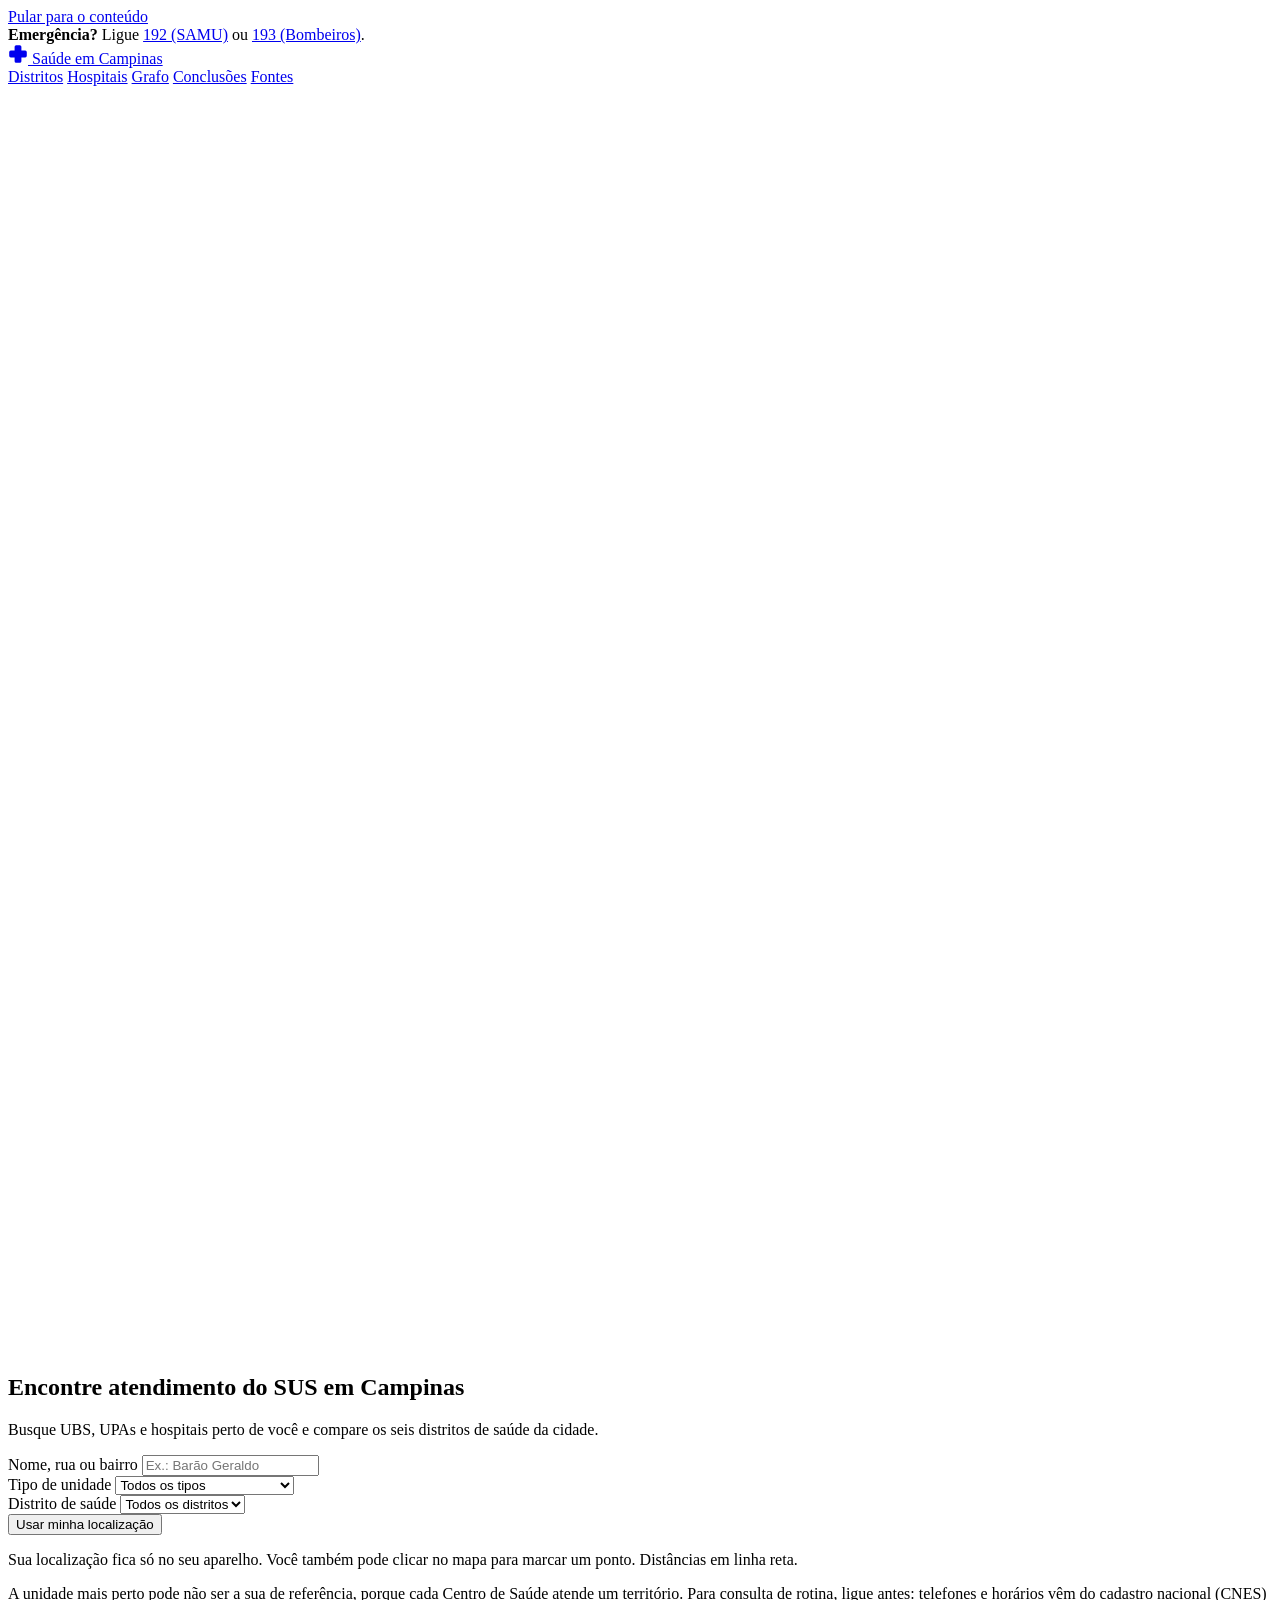
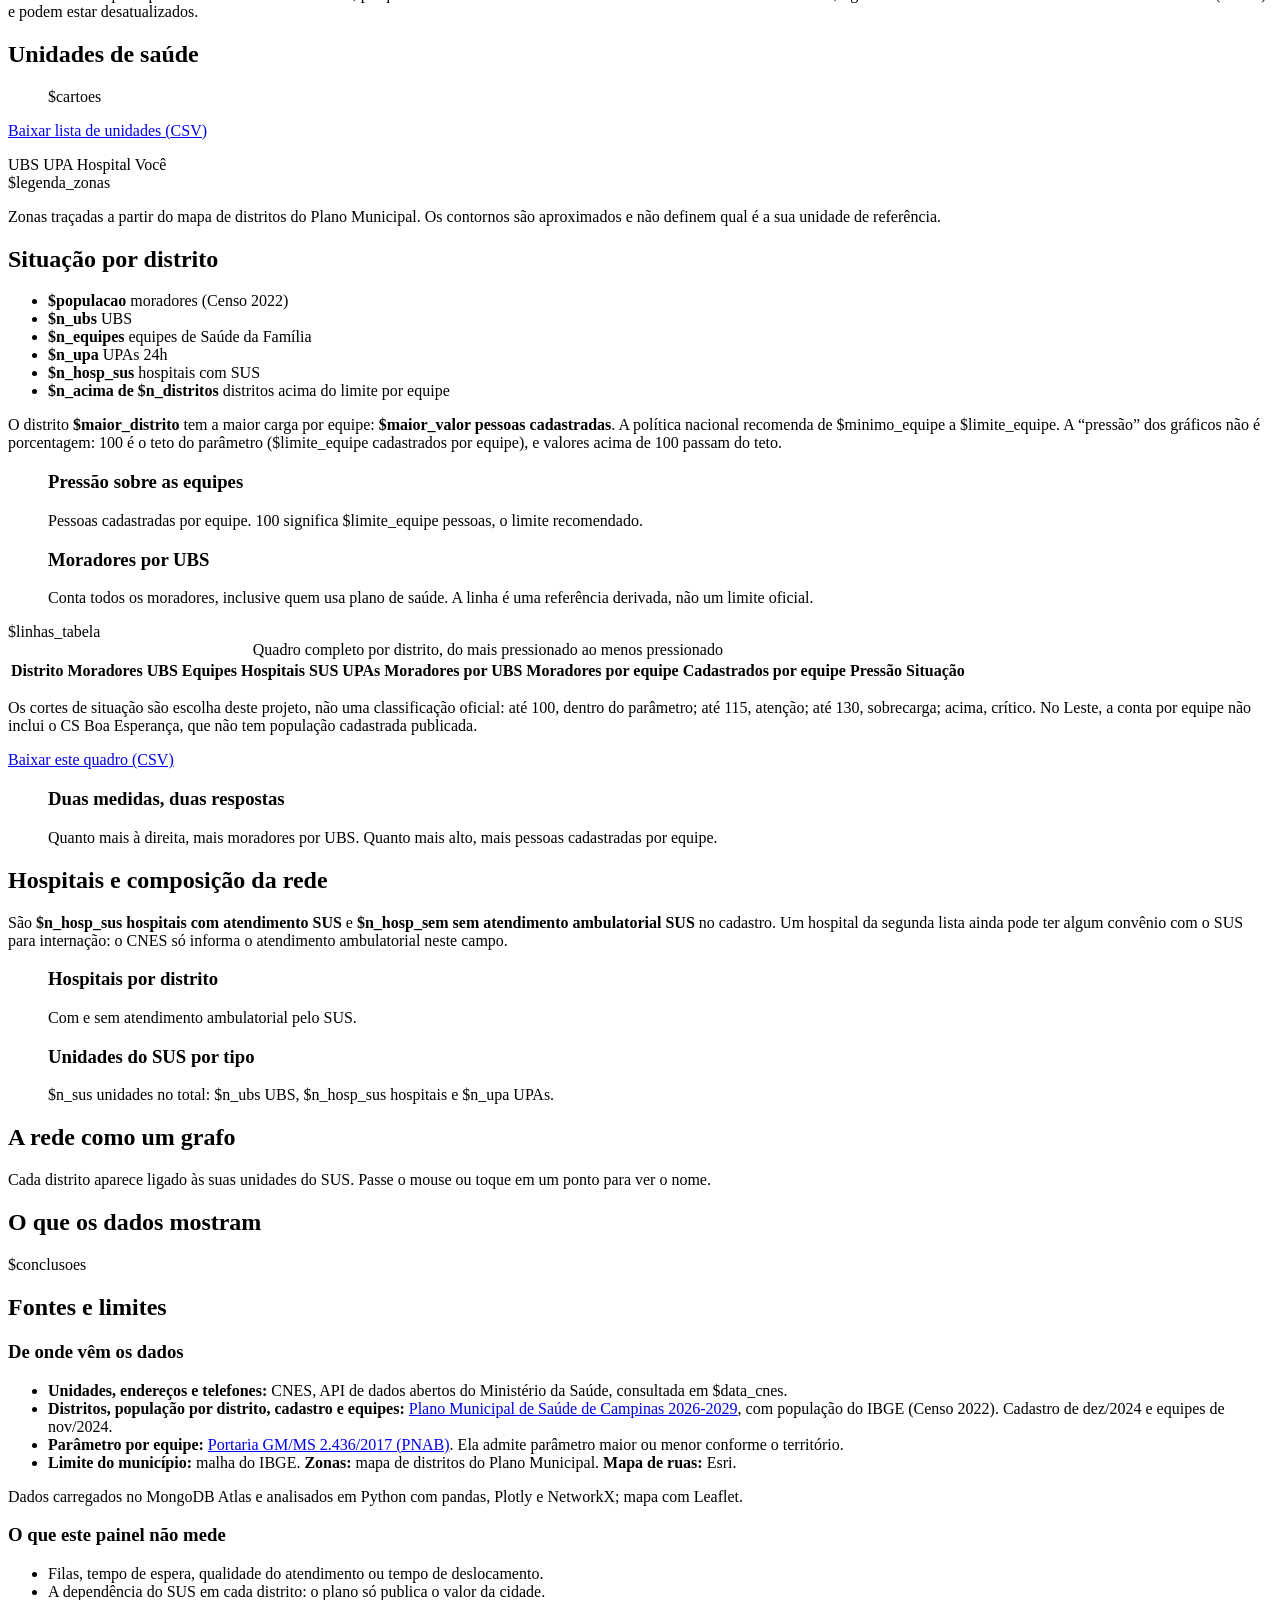
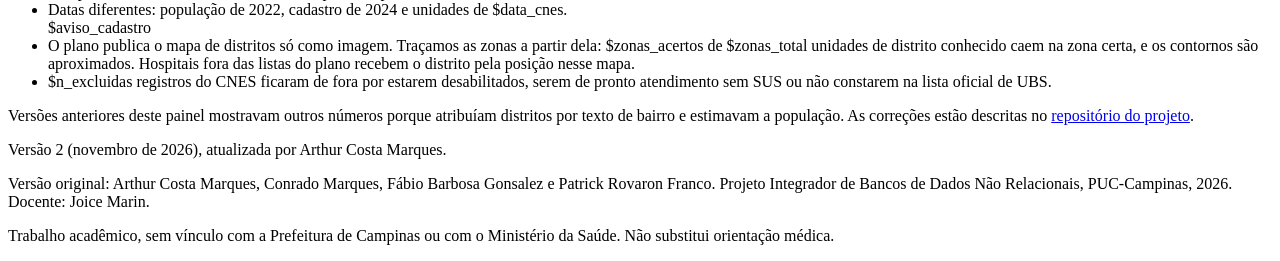
==== commit cf525dc2: "README, tags Open Graph e aviso de que a pressão não é porcentagem" ====
--- a/src/template/painel.html
+++ b/src/template/painel.html
@@ -5,6 +5,14 @@
 <meta name="viewport" content="width=device-width, initial-scale=1">
 <meta http-equiv="Content-Security-Policy" content="default-src 'none'; script-src 'unsafe-inline'; style-src 'unsafe-inline'; font-src data:; img-src data: https://server.arcgisonline.com; base-uri 'none'; form-action 'none'">
 <meta name="description" content="Encontre UBS, UPAs e hospitais do SUS em Campinas e compare os seis distritos de saúde, com dados oficiais.">
+<meta property="og:type" content="website">
+<meta property="og:locale" content="pt_BR">
+<meta property="og:title" content="Saúde Pública em Campinas">
+<meta property="og:description" content="Encontre UBS, UPAs e hospitais do SUS em Campinas e compare os seis distritos de saúde, com dados oficiais.">
+<meta property="og:url" content="https://arthur-cmarques1.github.io/mapa-saude-campinas/">
+<meta property="og:image" content="https://arthur-cmarques1.github.io/mapa-saude-campinas/img/01-topo-kpis.png">
+<meta property="og:image:alt" content="Topo do painel com os números principais da rede de saúde de Campinas">
+<meta name="twitter:card" content="summary_large_image">
 <meta name="theme-color" content="#E3F3F0">
 <title>Saúde Pública em Campinas</title>
 <link rel="icon" href="data:,">
@@ -126,6 +134,7 @@
     <p class="destaque">
       O distrito <b>$maior_distrito</b> tem a maior carga por equipe: <b>$maior_valor pessoas cadastradas</b>.
       A política nacional recomenda de $minimo_equipe a $limite_equipe.
+      A “pressão” dos gráficos não é porcentagem: 100 é o teto do parâmetro ($limite_equipe cadastrados por equipe), e valores acima de 100 passam do teto.
     </p>
     <div class="grade">
       <figure class="cartao vidro">
